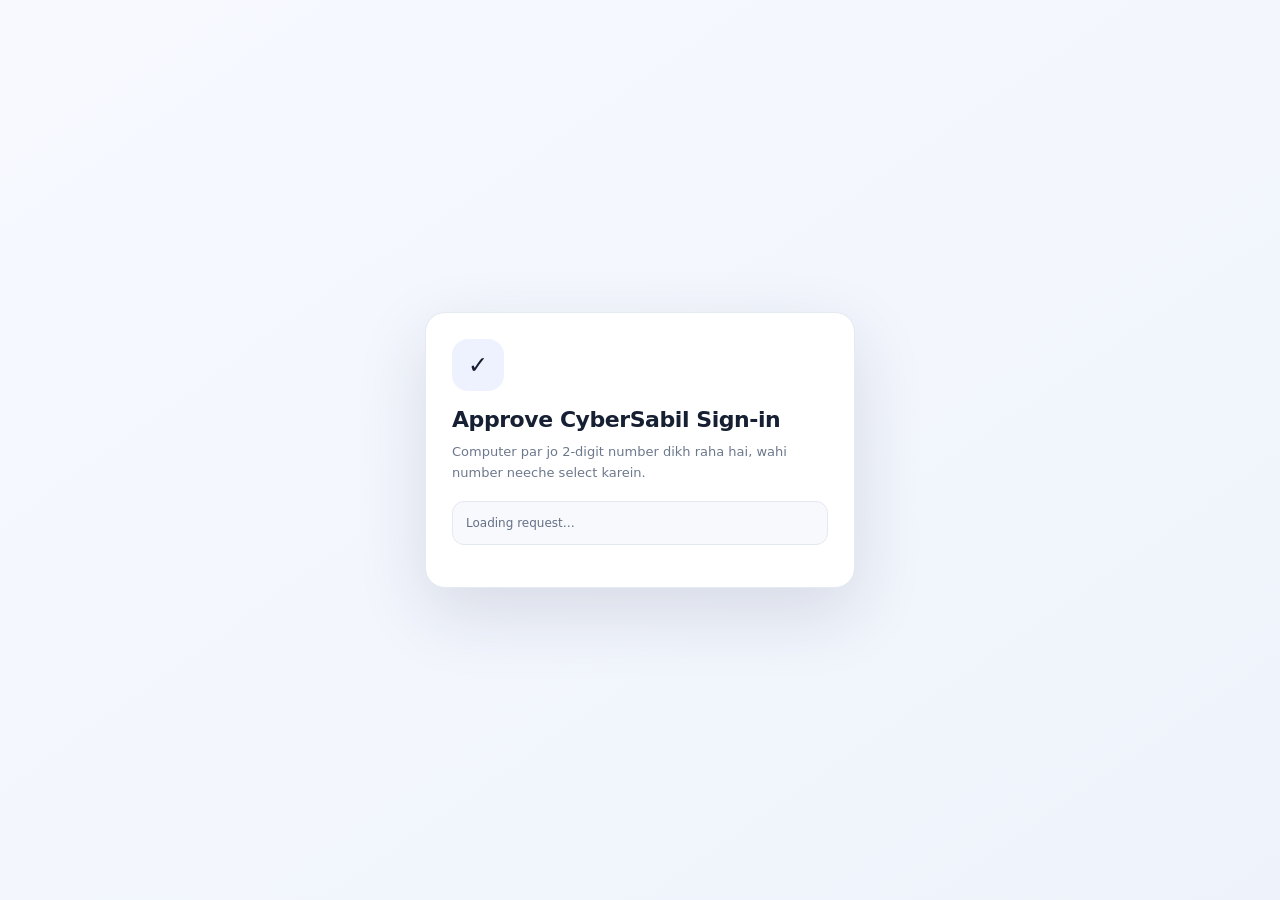
==== push-approve.html @ 5957eecf "Add number-match approval page" ====
<!doctype html>
<html lang="en">
<head>
<meta charset="utf-8">
<meta name="viewport" content="width=device-width,initial-scale=1,viewport-fit=cover">
<meta name="referrer" content="no-referrer">
<meta name="theme-color" content="#596ff1">
<meta http-equiv="Content-Security-Policy" content="default-src 'self'; script-src 'self'; style-src 'self'; connect-src https://cybersabil-myfile-gateway.multi4u121.workers.dev; object-src 'none'; base-uri 'none'; form-action 'none';">
<link rel="manifest" href="./manifest.webmanifest">
<link rel="stylesheet" href="./push-ui.css?v=push1">
<title>CyberSabil Sign-in Approval</title>
</head>
<body>
<main class="push-card">
  <div class="push-badge">✓</div>
  <h1>Approve CyberSabil Sign-in</h1>
  <p>Computer par jo 2-digit number dikh raha hai, wahi number neeche select karein.</p>
  <div id="status" class="push-status">Loading request…</div>
  <div id="choices" class="number-grid"></div>
</main>
<script src="./push-common.js?v=push1"></script>
<script src="./push-approve.js?v=push1"></script>
</body>
</html>
---- push-ui.css ----
:root{font-family:Inter,ui-sans-serif,system-ui,-apple-system,BlinkMacSystemFont,"Segoe UI",sans-serif;color:#172033;background:#f5f7fb}
*{box-sizing:border-box}
body{margin:0;min-height:100vh;display:grid;place-items:center;padding:18px;background:linear-gradient(145deg,#f7f9ff,#eef3fb)}
.push-card{width:min(430px,100%);background:#fff;border:1px solid #e4e9f2;border-radius:20px;padding:26px;box-shadow:0 24px 70px rgba(30,42,67,.13)}
.push-badge{width:52px;height:52px;display:grid;place-items:center;border-radius:16px;background:#eef2ff;font-size:24px;margin-bottom:16px}
h1{font-size:22px;line-height:1.2;margin:0;color:#172033;letter-spacing:-.02em}
p{font-size:13px;line-height:1.6;color:#6c788c;margin:9px 0 0}
.push-status{margin:18px 0 14px;padding:12px 13px;border-radius:12px;background:#f7f9fc;border:1px solid #e4e9f1;font-size:12px;line-height:1.5;color:#647087}
.push-status.ready{background:#f5f7ff;border-color:#dce3ff;color:#5064bd}.push-status.busy{background:#f7f8ff;border-color:#dce3ff;color:#5064bd}.push-status.success{background:#f3fbf7;border-color:#cce8d8;color:#287a59}.push-status.warn{background:#fffaf1;border-color:#f0deb6;color:#936d22}.push-status.error{background:#fff7f7;border-color:#f0cfcf;color:#b34d4d}
.primary{width:100%;min-height:48px;border:0;border-radius:12px;background:linear-gradient(120deg,#556df1,#6c7cf5);color:#fff;font-weight:700;cursor:pointer;font-size:13px}.primary:disabled{opacity:.58;cursor:wait}
.help{margin-top:14px;padding:11px 12px;border-radius:11px;background:#fff8e9;color:#7c642c;font-size:11.5px;line-height:1.55}.hidden{display:none!important}
.number-grid{display:grid;grid-template-columns:repeat(3,1fr);gap:12px;margin-top:16px}.number-choice{min-height:86px;border:1px solid #dbe2ee;background:#fff;border-radius:16px;font-size:28px;font-weight:800;color:#22304a;cursor:pointer;box-shadow:0 7px 20px rgba(30,45,80,.08)}.number-choice:active{transform:scale(.98)}.number-choice:disabled{opacity:.5;cursor:wait}
.small{font-size:11px;color:#8a94a6;margin-top:13px;text-align:center}
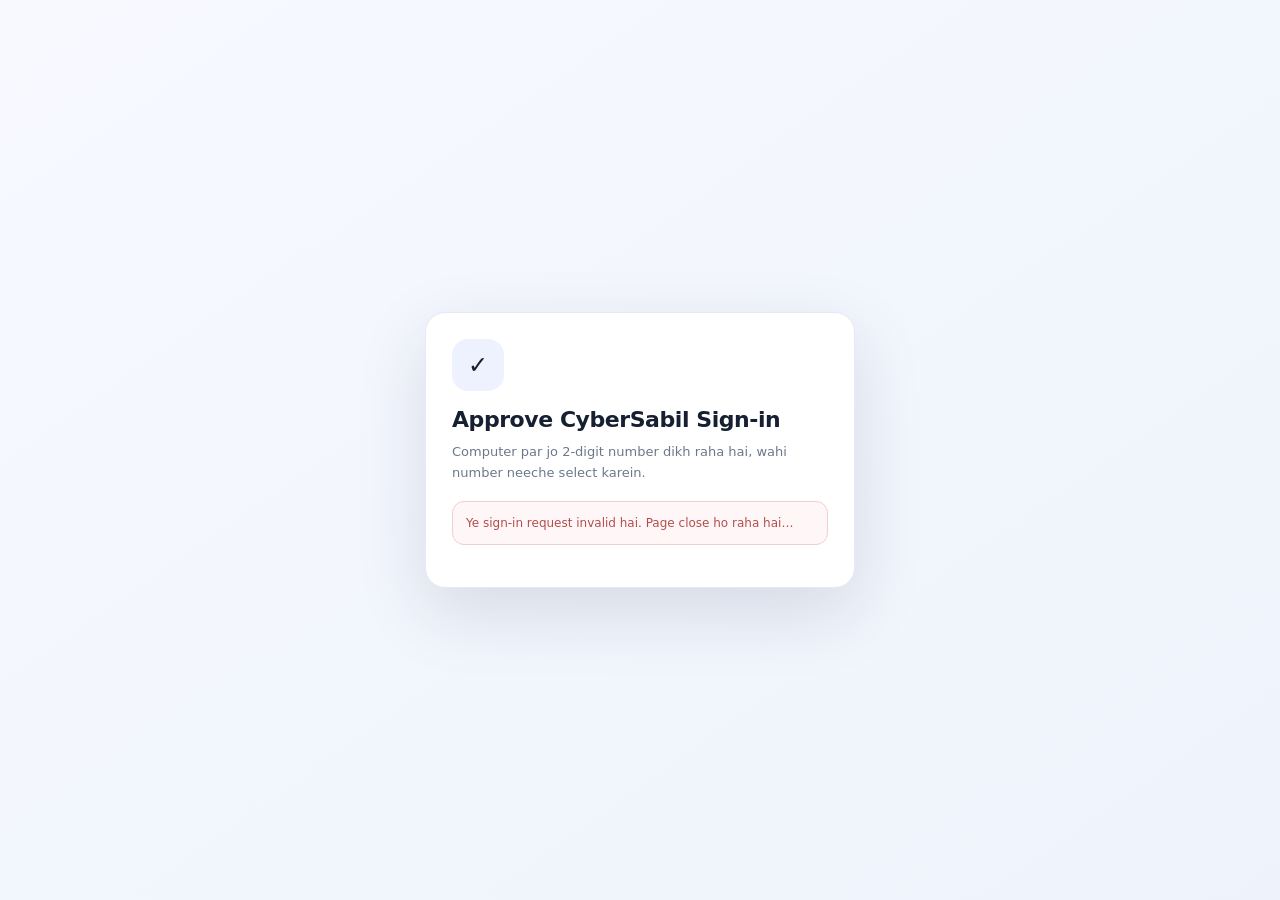
==== commit c2639b03: "Load auto-close approval JavaScript" ====
--- a/push-approve.html
+++ b/push-approve.html
@@ -7,7 +7,7 @@
 <meta name="theme-color" content="#596ff1">
 <meta http-equiv="Content-Security-Policy" content="default-src 'self'; script-src 'self'; style-src 'self'; connect-src https://cybersabil-myfile-gateway.multi4u121.workers.dev; object-src 'none'; base-uri 'none'; form-action 'none';">
 <link rel="manifest" href="./manifest.webmanifest">
-<link rel="stylesheet" href="./push-ui.css?v=push1">
+<link rel="stylesheet" href="./push-ui.css?v=push2">
 <title>CyberSabil Sign-in Approval</title>
 </head>
 <body>
@@ -19,6 +19,6 @@
   <div id="choices" class="number-grid"></div>
 </main>
 <script src="./push-common.js?v=push1"></script>
-<script src="./push-approve.js?v=push1"></script>
+<script src="./push-approve.js?v=push2"></script>
 </body>
 </html>
